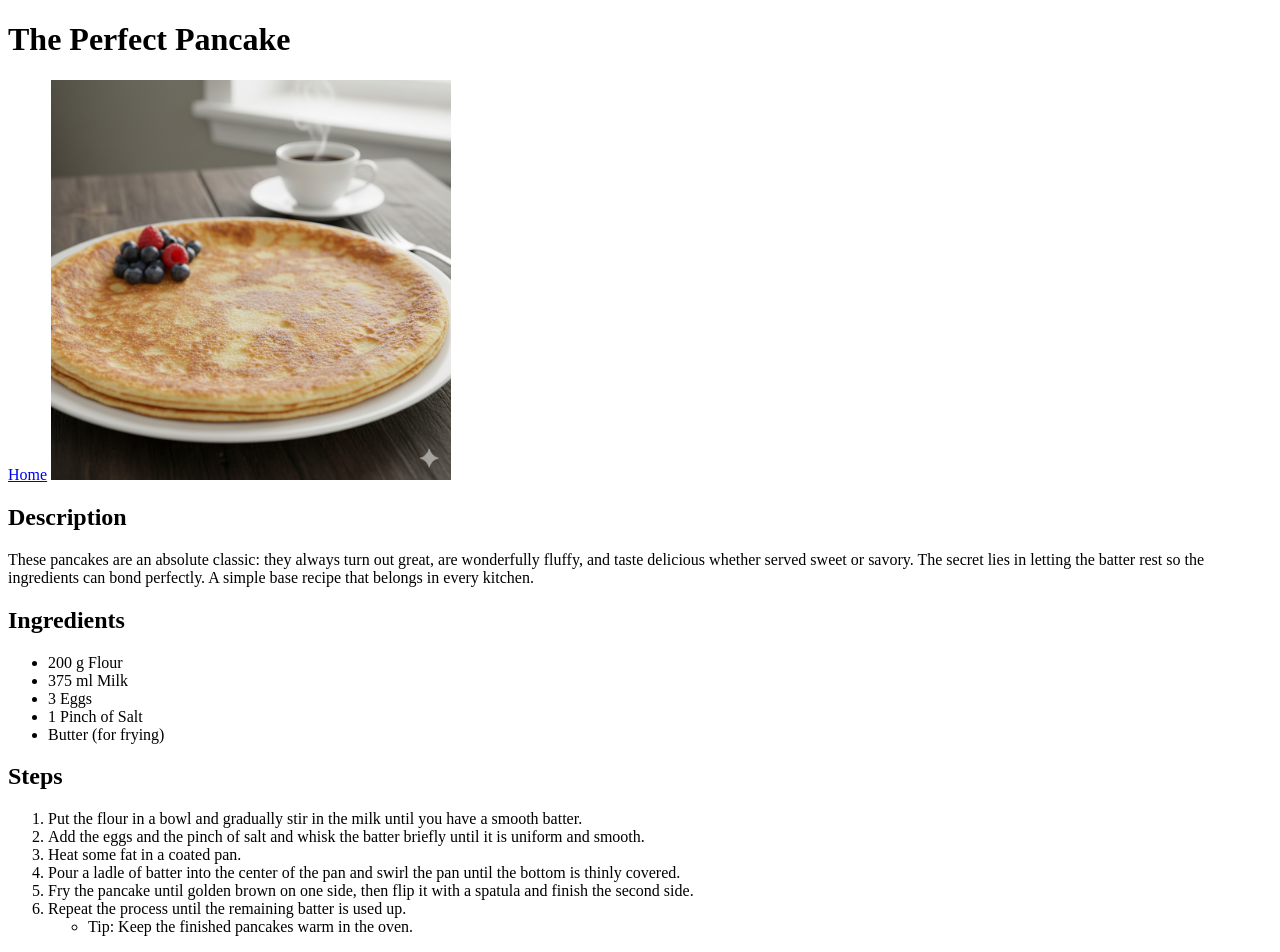
==== recipes/pancake.html @ da890401 "Initial setup of recipe website structure - Create index.html as the main entry point - Add individu" ====
<!DOCTYPE html>
<html lang="en">
<head>
    <meta charset="UTF-8">
    <meta name="viewport" content="width=device-width, initial-scale=1.0">
    <title>Odin Recipes | Perfect Pancakes</title>
</head>
<body>
    <h1>The Perfect Pancake</h1>
    <a href="../index.html">Home</a>
    <img src="../img/pancake.png" alt="Golden brown pancakes on a plate" width="400 px">
    
    <h2>Description</h2>
    <p>
        These pancakes are an absolute classic: they always turn out great, are wonderfully fluffy, 
        and taste delicious whether served sweet or savory. The secret lies in letting the batter 
        rest so the ingredients can bond perfectly. A simple base recipe that belongs in 
        every kitchen.
    </p>
    
    <h2>Ingredients</h2>
    <ul>
        <li>200 g Flour</li>
        <li>375 ml Milk</li>
        <li>3 Eggs</li>
        <li>1 Pinch of Salt</li>
        <li>Butter (for frying)</li>
    </ul>

    <h2>Steps</h2>
    <ol>
        <li>Put the flour in a bowl and gradually stir in the milk until you have a smooth batter.</li>
        <li>Add the eggs and the pinch of salt and whisk the batter briefly until it is uniform and smooth.</li>
        <li>Heat some fat in a coated pan.</li>
        <li>Pour a ladle of batter into the center of the pan and swirl the pan until the bottom is thinly covered.</li>
        <li>Fry the pancake until golden brown on one side, then flip it with a spatula and finish the second side.</li>
        <li>Repeat the process until the remaining batter is used up. 
            <ul>
                <li>Tip: Keep the finished pancakes warm in the oven.</li>
            </ul>
        </li>
    </ol>
</body>
</html>
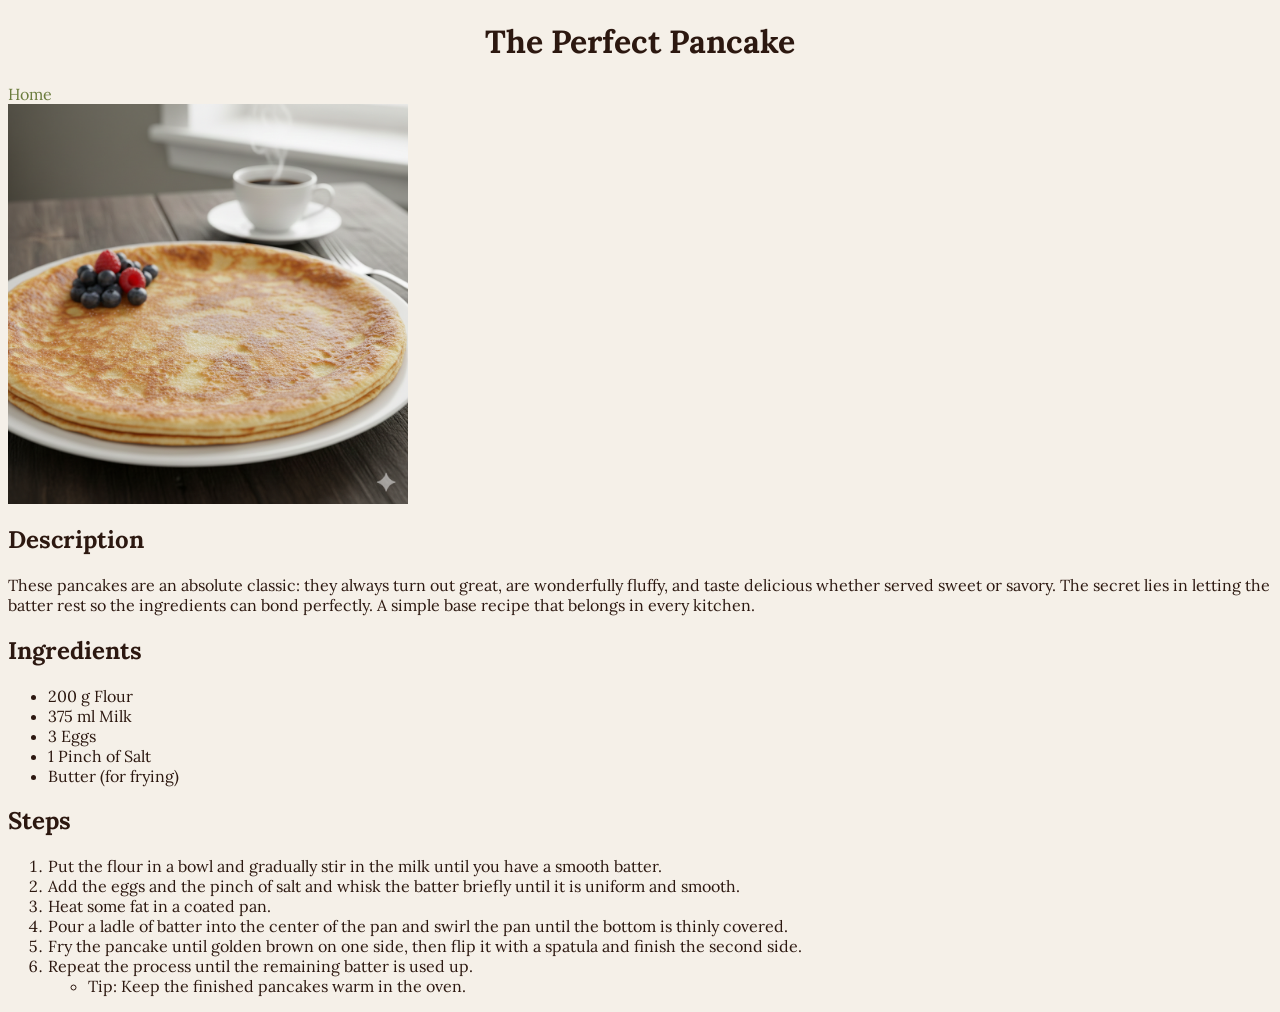
==== commit 29b92420: "Enhance recipe website with styling and structure updates - Add Google Fonts and CSS link to index a" ====
--- a/recipes/pancake.html
+++ b/recipes/pancake.html
@@ -4,6 +4,8 @@
     <meta charset="UTF-8">
     <meta name="viewport" content="width=device-width, initial-scale=1.0">
     <title>Odin Recipes | Perfect Pancakes</title>
+    <link href="https://fonts.googleapis.com/css2?family=Lora:ital,wght@0,400;0,700;1,400;1,700&display=swap" rel="stylesheet">
+    <link rel="stylesheet" href="../style.css">
 </head>
 <body>
     <h1>The Perfect Pancake</h1>
--- a/style.css
+++ b/style.css
@@ -0,0 +1,25 @@
+body {
+    font-family: 'Lora', sans-serif;
+    background-color: #f5f0e8;
+    color: #2c1810;
+}
+
+a {
+    color: #6b7c3d;
+    text-decoration: none;
+}
+
+h1 {
+    text-align: center;
+}
+
+.recipesPages {
+    width: 400px;
+    height: 3em;
+    margin: 0 auto;
+    margin-top: 5em;
+}
+
+img {
+    display: block;
+}
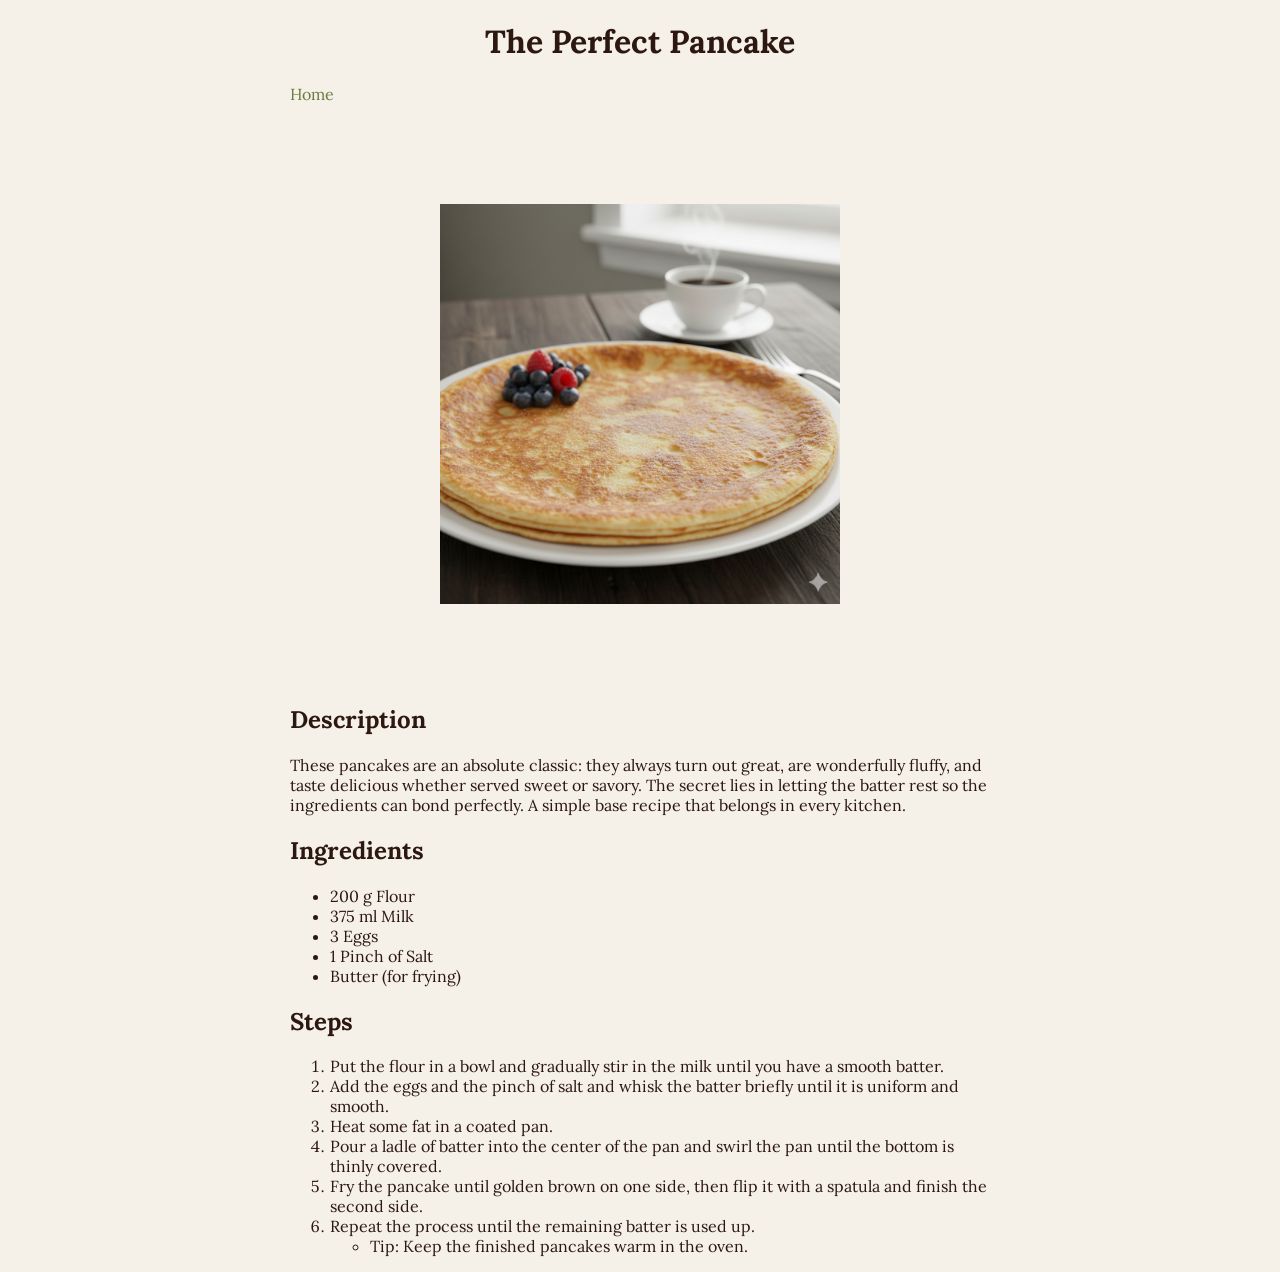
==== commit 32462458: "add CSS styling to recipe pages - add typography, colors and background to body - style recipe list" ====
--- a/recipes/pancake.html
+++ b/recipes/pancake.html
@@ -8,39 +8,41 @@
     <link rel="stylesheet" href="../style.css">
 </head>
 <body>
-    <h1>The Perfect Pancake</h1>
-    <a href="../index.html">Home</a>
-    <img src="../img/pancake.png" alt="Golden brown pancakes on a plate" width="400 px">
-    
-    <h2>Description</h2>
-    <p>
-        These pancakes are an absolute classic: they always turn out great, are wonderfully fluffy, 
-        and taste delicious whether served sweet or savory. The secret lies in letting the batter 
-        rest so the ingredients can bond perfectly. A simple base recipe that belongs in 
-        every kitchen.
-    </p>
-    
-    <h2>Ingredients</h2>
-    <ul>
-        <li>200 g Flour</li>
-        <li>375 ml Milk</li>
-        <li>3 Eggs</li>
-        <li>1 Pinch of Salt</li>
-        <li>Butter (for frying)</li>
-    </ul>
+    <div class="recipe">
+        <h1>The Perfect Pancake</h1>
+        <a href="../index.html" class="backToHome">Home</a>
+        <img src="../img/pancake.png" alt="Golden brown pancakes on a plate" width="400 px">
+        
+        <h2>Description</h2>
+        <p>
+            These pancakes are an absolute classic: they always turn out great, are wonderfully fluffy, 
+            and taste delicious whether served sweet or savory. The secret lies in letting the batter 
+            rest so the ingredients can bond perfectly. A simple base recipe that belongs in 
+            every kitchen.
+        </p>
+        
+        <h2>Ingredients</h2>
+        <ul class="ingredients">
+            <li>200 g Flour</li>
+            <li>375 ml Milk</li>
+            <li>3 Eggs</li>
+            <li>1 Pinch of Salt</li>
+            <li>Butter (for frying)</li>
+        </ul>
 
-    <h2>Steps</h2>
-    <ol>
-        <li>Put the flour in a bowl and gradually stir in the milk until you have a smooth batter.</li>
-        <li>Add the eggs and the pinch of salt and whisk the batter briefly until it is uniform and smooth.</li>
-        <li>Heat some fat in a coated pan.</li>
-        <li>Pour a ladle of batter into the center of the pan and swirl the pan until the bottom is thinly covered.</li>
-        <li>Fry the pancake until golden brown on one side, then flip it with a spatula and finish the second side.</li>
-        <li>Repeat the process until the remaining batter is used up. 
-            <ul>
-                <li>Tip: Keep the finished pancakes warm in the oven.</li>
-            </ul>
-        </li>
-    </ol>
+        <h2>Steps</h2>
+        <ol>
+            <li>Put the flour in a bowl and gradually stir in the milk until you have a smooth batter.</li>
+            <li>Add the eggs and the pinch of salt and whisk the batter briefly until it is uniform and smooth.</li>
+            <li>Heat some fat in a coated pan.</li>
+            <li>Pour a ladle of batter into the center of the pan and swirl the pan until the bottom is thinly covered.</li>
+            <li>Fry the pancake until golden brown on one side, then flip it with a spatula and finish the second side.</li>
+            <li>Repeat the process until the remaining batter is used up. 
+                <ul>
+                    <li>Tip: Keep the finished pancakes warm in the oven.</li>
+                </ul>
+            </li>
+        </ol>
+    </div>
 </body>
 </html>
--- a/style.css
+++ b/style.css
@@ -13,13 +13,26 @@
     text-align: center;
 }
 
-.recipesPages {
+
+.recipesPage {
     width: 400px;
     height: 3em;
     margin: 0 auto;
     margin-top: 5em;
+    padding-left: 200px;
 }
 
 img {
     display: block;
-}+    width: 400px;
+    margin: 100px auto;
+}
+
+.recipe {
+    width: 700px;
+    margin: 0 auto;
+}
+
+.backToHome {
+    display: block;    
+}
